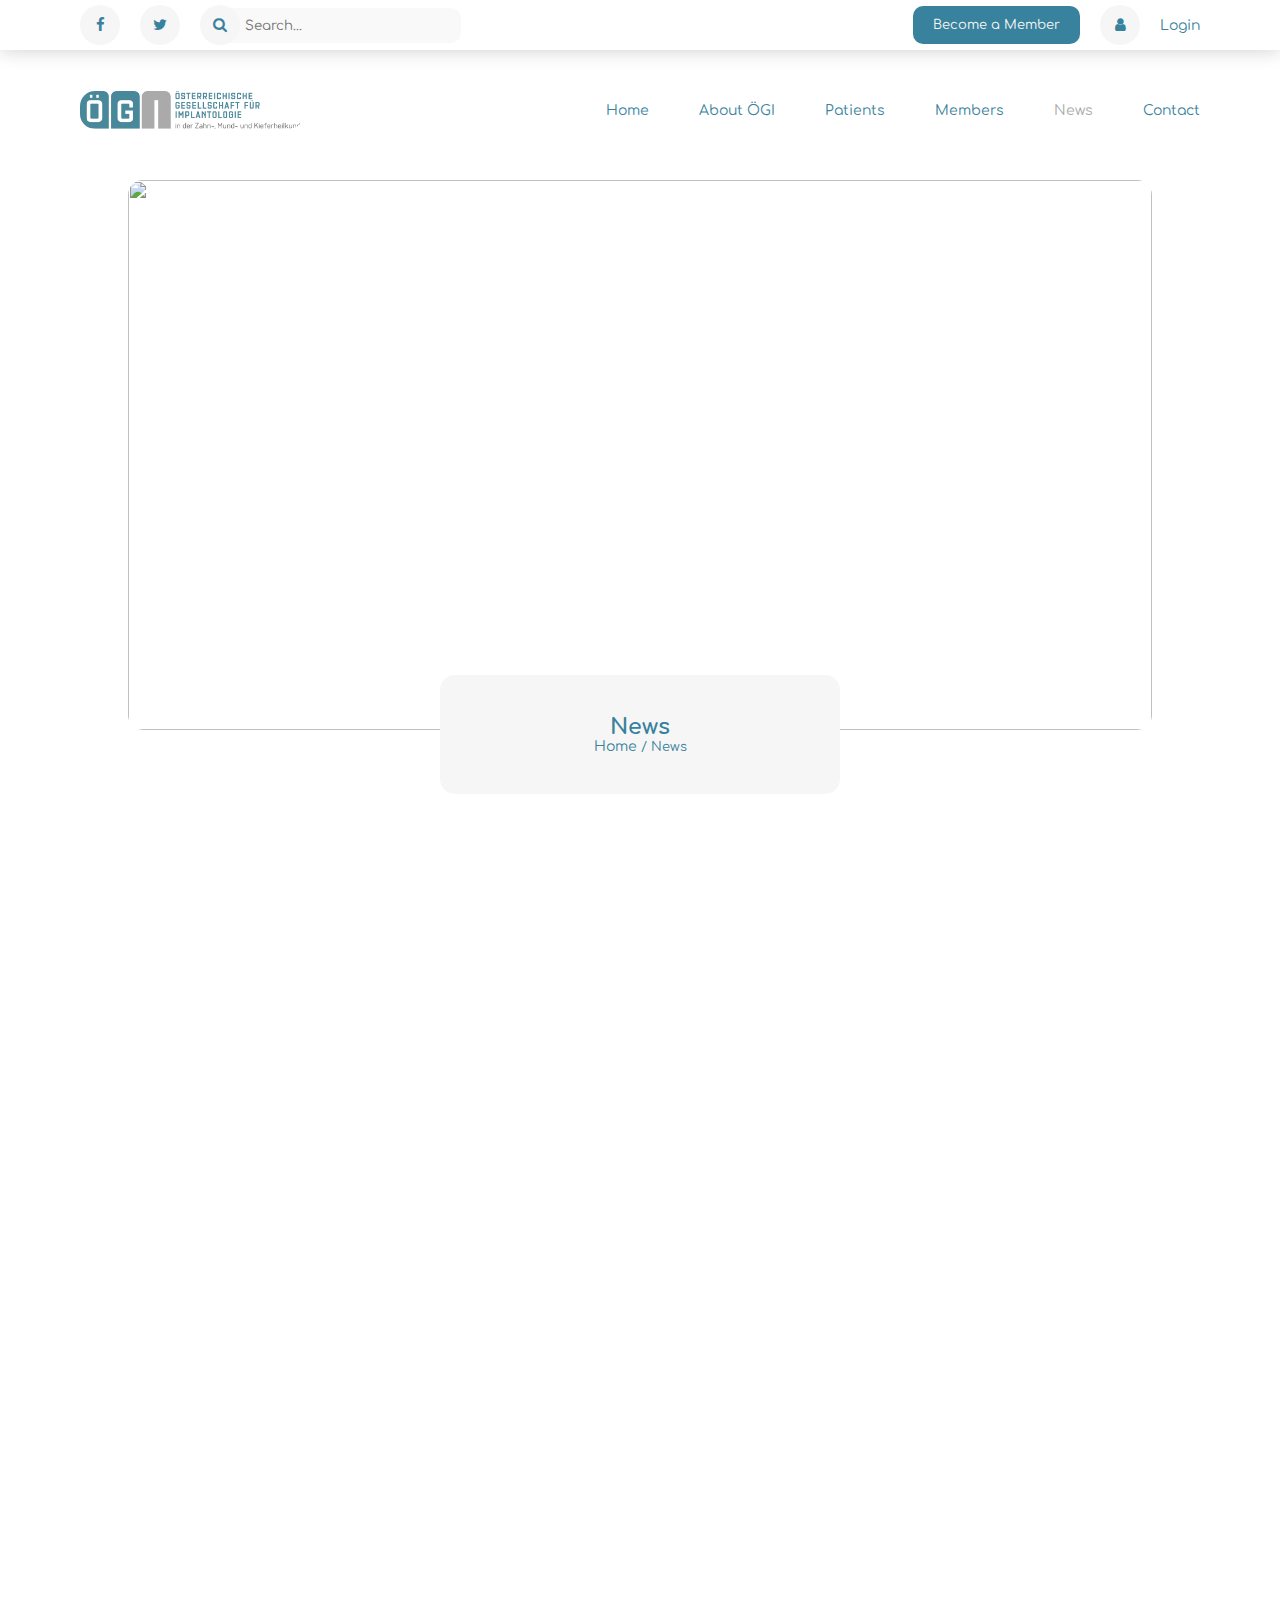
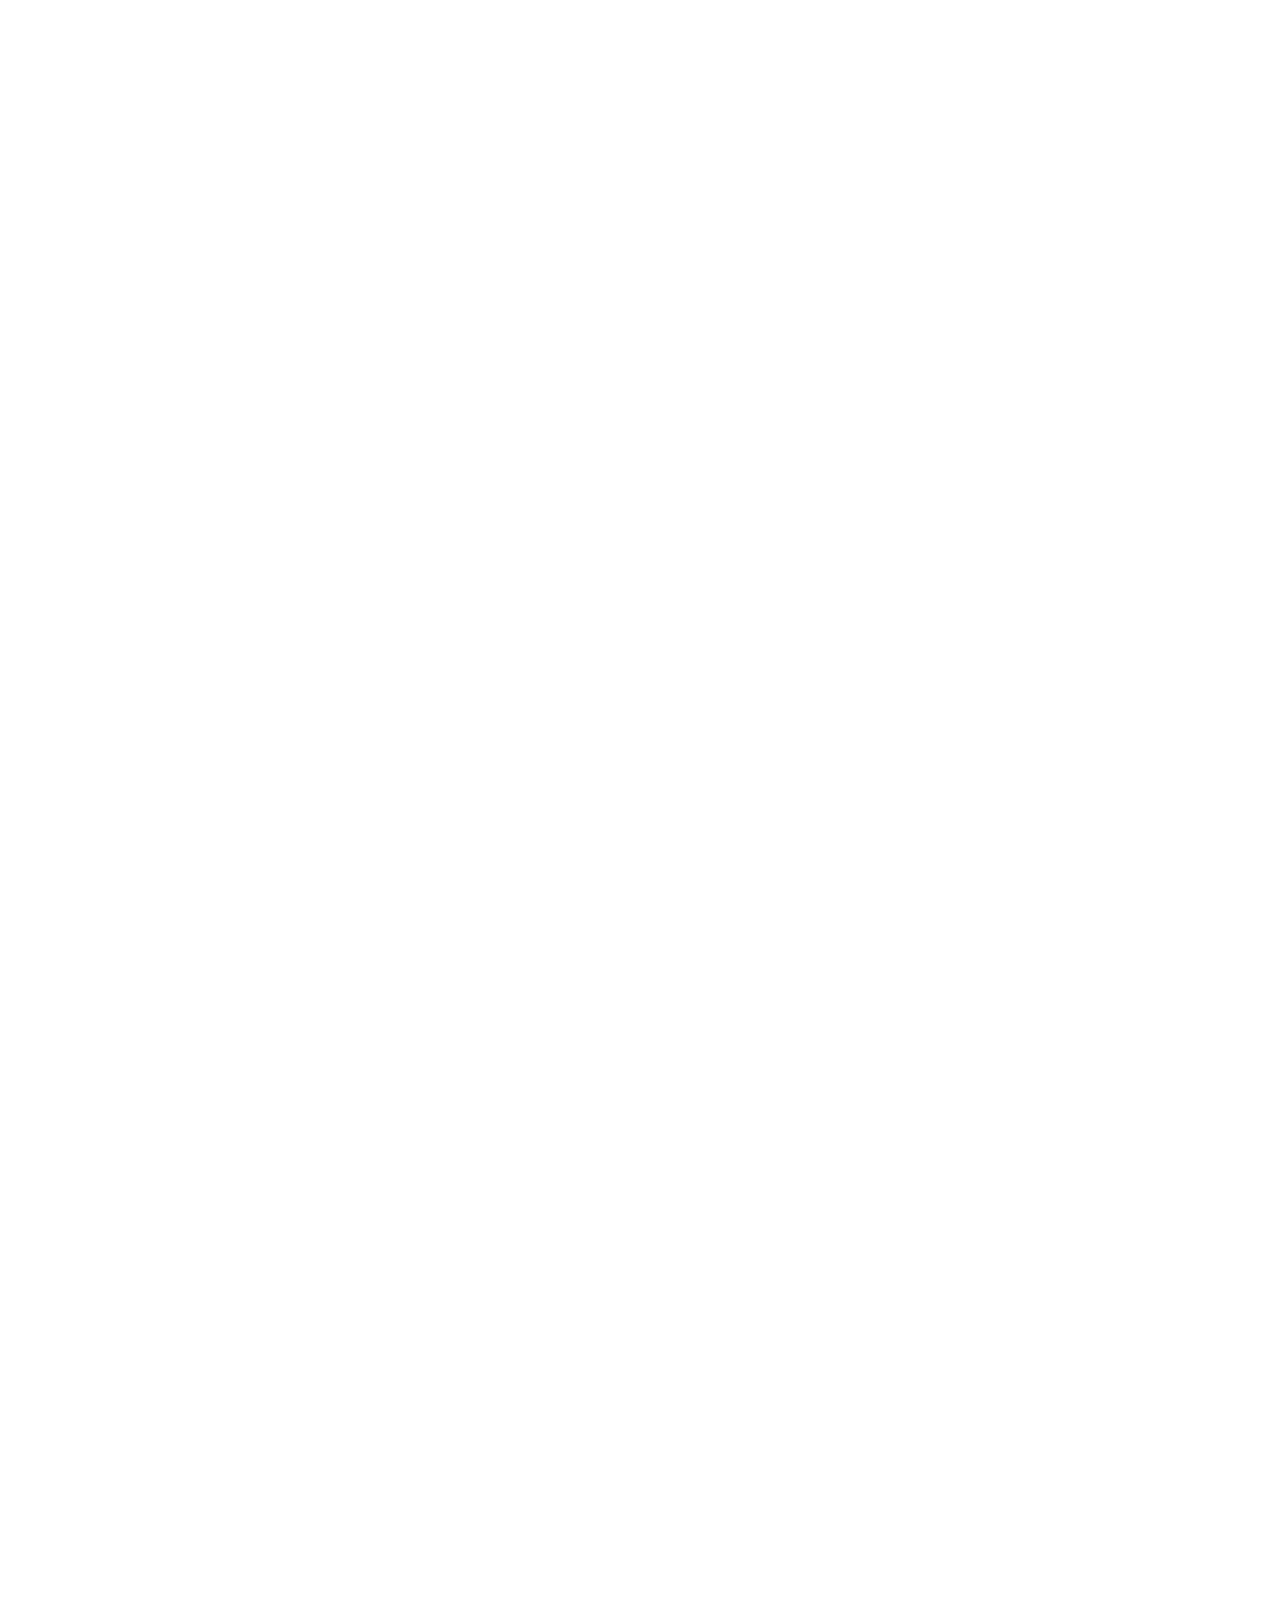
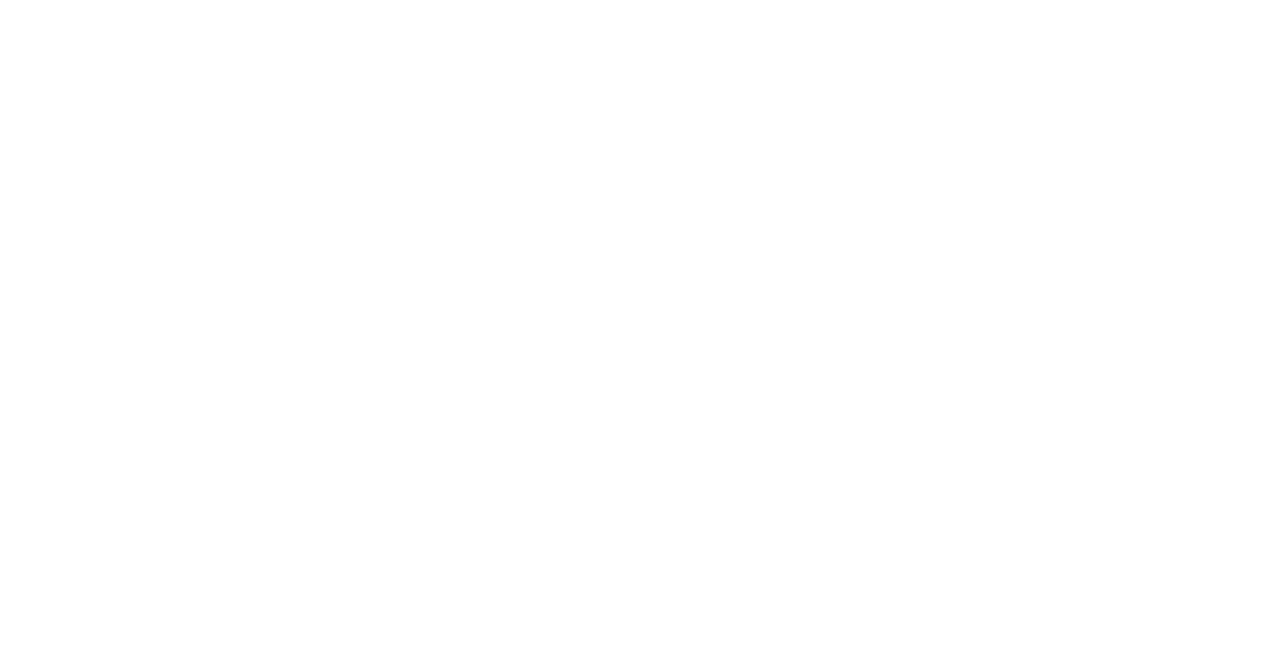
==== pages/news.html @ aecb6f7a "Add files via upload" ====
<!DOCTYPE html>
<html>
<head>
	<title>OGI - News</title>
	<meta charset="UTF-8">
	<link rel="stylesheet" type="text/css" href="../style.css">
	<link rel="stylesheet" href="https://cdnjs.cloudflare.com/ajax/libs/font-awesome/4.7.0/css/font-awesome.min.css">
	<link rel="stylesheet" href="owlcarousel/owl.carousel.min.css">
<link rel="stylesheet" href="owlcarousel/owl.theme.default.min.css">
<link href="https://fonts.googleapis.com/icon?family=Material+Icons" rel="stylesheet">
<link rel="icon" type="image/png" href="../fav.png">


<script src="owlcarousel/jquery.min.js"></script>
<script src="owlcarousel/owl.carousel.js"></script>


</head>
<body>

	<div class="top-menu">
		<div class="icons-top-menu">
			<a href="#"><i class="fa fa-facebook-f"></i></a>
			<a href="#"><i class="fa fa-twitter"></i></a>
			<i class="fa fa-search" style="z-index: 999;"></i>
			<input type="text" name="search" placeholder="Search..." style="padding: 10px 25px; margin-left: -20px; background: #f9f9f9; font-family: var(--font-family);">
		</div>
		<div class="account">
			<button>Become a Member</button>
			<a href="#"><i class="fa fa-user"></i></a>
			<a href="#">Login</a>
		</div>
	</div>

	<div class="menu">
		<div class="logo-menu">
			<img src="../images/OGI_logo.png">
		</div>
		<div class="nav-menu">
			<ul>
				<a href="../index.html"><li>Home</li></a>
				<a href="about.html"><li>About ÖGI</li></a>
				<a href="#"><li>Patients</li></a>
				<a href="#"><li>Members</li></a>
				<a href="#" class="active"><li>News</li></a>
				<a href="#"><li>Contact</li></a>
			</ul>
		</div>
	</div>

	<div class="body">
		<div class="image-header">
			<img src="../images/image-header-news.jpg">
			<div class="tittle-header-box">
				<h2>News</h2>
				<a href="../index.html">Home</a><label> / News</label>
			</div>
		</div>

		<div class="back-primary">
				<div class="section section-news">
					<div class="news" style="display: flex;">
						<div class="news-box" style="width: 39.4%">
							<img src="../images/news-01.jpg" style="height: 715px; object-fit: cover;">
							<a class="tag-news">News</a>
							<div class="news-text">
								<label><b>Cooperate</b>><br>
										The ÖGI cooperates with scientific associations, universities, working groups and societies in Austria and abroad.</label>									
							</div>
						</div>
						<div style="display: block;width: 59.4%">
							<div class="news-box" style="width: 100%; margin-bottom: 15px;">
								<img src="../images/news-02.jpg" style="height: 350px; object-fit: cover;">
								<label class="tag-news">News</label>
								<div class="news-text">
									<label><b>Cooperate</b>><br>
										The ÖGI cooperates with scientific associations, universities, working groups and societies in Austria and abroad.</label>
								</div>
							</div>
							<div style="display: flex; width: 100%; justify-content:space-between;">
								<div class="news-box" style="width: 49%;">
									<img src="../images/news-03.jpg" style="height: 350px; object-fit: cover;">
									<label class="tag-news">News</label>
									<div class="news-text">
										<label><b>Cooperate</b>><br>
										The ÖGI cooperates with scientific associations, universities, working groups and societies in Austria and abroad.</label>
									</div>
								</div>
								<div class="news-box" style="width: 49%;">
									<img src="../images/news-04.jpg" style="height: 350px; object-fit: cover;">
									<label class="tag-news">News</label>
									<div class="news-text">
										<label><b>Cooperate</b>><br>
										The ÖGI cooperates with scientific associations, universities, working groups and societies in Austria and abroad.</label>
									</div>
								</div>
							</div>
						</div>
					</div>
				</div>
			</div>
			<div class="back-primary">
				<div class="section section-news-rows">
					<div class="global-news">
						<div style="display: flex; justify-content: space-between;">
							<h2>Global News</h2>
							<div style="position: relative;">
								<label>Tags: </label>
								<label style="position: absolute; top: 0; right: 0; padding: 10px;"><i class="fa fa-chevron-down" style="color: #999"></i></label>
								<select>
									<option>Select a tag</option>
									<option>Regional events</option>
									<option>Curriculum</option>
									<option>Congress</option>
								</select>
							</div>
						</div>
						<div style="display: flex; justify-content: space-between;flex-wrap: wrap; margin: 20px 0">
							<div class="global-news-box">
								<img src="../images/events-01.jpg">
								<div class="global-news-text">
									<label style="color: var(--color-primary); font-weight: 600;">ÖGI Regionalveranstaltung:</label><br>
									<label style="color: var(--font-color-primary);">Weichgewebechirurgie-Nahttechnik für Fortgeschrittene</label><br><br>
									<button>Read More</button>
								</div>
							</div>
							<div class="global-news-box">
								<img src="../images/events-02.jpg">
								<div class="global-news-text">
									<label style="color: var(--color-primary); font-weight: 600;">ÖGI Regionalveranstaltung:</label><br>
									<label style="color: var(--font-color-primary);">Weichgewebechirurgie-Nahttechnik für Fortgeschrittene</label><br><br>
									<button>Read More</button>
								</div>
							</div>
							<div class="global-news-box">
								<img src="../images/events-03.jpg">
								<div class="global-news-text">
									<label style="color: var(--color-primary); font-weight: 600;">ÖGI Regionalveranstaltung:</label><br>
									<label style="color: var(--font-color-primary);">Weichgewebechirurgie-Nahttechnik für Fortgeschrittene</label><br><br>
									<button>Read More</button>
								</div>
							</div>
							<div class="global-news-box">
								<img src="../images/events-01.jpg">
								<div class="global-news-text">
									<label style="color: var(--color-primary); font-weight: 600;">ÖGI Regionalveranstaltung:</label><br>
									<label style="color: var(--font-color-primary);">Weichgewebechirurgie-Nahttechnik für Fortgeschrittene</label><br><br>
									<button>Read More</button>
								</div>
							</div>
							<div class="global-news-box">
								<img src="../images/events-02.jpg">
								<div class="global-news-text">
									<label style="color: var(--color-primary); font-weight: 600;">ÖGI Regionalveranstaltung:</label><br>
									<label style="color: var(--font-color-primary);">Weichgewebechirurgie-Nahttechnik für Fortgeschrittene</label><br><br>
									<button>Read More</button>
								</div>
							</div>
							<div class="global-news-box">
								<img src="../images/events-03.jpg">
								<div class="global-news-text">
									<label style="color: var(--color-primary); font-weight: 600;">ÖGI Regionalveranstaltung:</label><br>
									<label style="color: var(--font-color-primary);">Weichgewebechirurgie-Nahttechnik für Fortgeschrittene</label><br><br>
									<button>Read More</button>
								</div>
							</div>
							<div>
							<button style="padding: 0; width: 40px; height:40px; line-height: 40px;border-radius: 50%">1</button>
							<button style="padding: 0; width: 40px; height:40px; line-height: 40px;border-radius: 50%">2</button>
							<button style="padding: 0; width: 40px; height:40px; line-height: 40px;border-radius: 50%">3</button>
							<button style="padding: 0; width: 40px; height:40px; line-height: 40px;border-radius: 50%">4</button>
							<button style="padding: 0; width: 40px; height:40px; line-height: 20px;border-radius: 50%">...</button>
							</div>
						</div>
						
					</div>
					<div style="width: 35%;">
						<div class="search-news">
							<h3>Search News</h3>
							<input type="search" name="" placeholder="Search...">
							<i class="fa fa-search" style="font-size: 20px; margin: 0 10px; color: #999"></i>
						</div><br><br>
						<div class="trending">
							<h3 style="padding: 20px 0 0 20px;">Trending</h3>
							<div style="display: flex; justify-content: center;flex-wrap: wrap; margin: 20px 0">
								<div class="trending-box">
									<img src="../images/events-01.jpg">
									<div class="trending-text">
										<label style="color: var(--color-primary); font-weight: 600;">ÖGI Regionalveranstaltung:</label><br>
										<label style="color: var(--font-color-primary);">Weichgewebechirurgie-Nahttechnik für Fortgeschrittene</label><br><br>
										<button>Read More   <i class="fa fa-arrow-right"></i></button>
									</div>
								</div>
								<div class="trending-box">
									<img src="../images/events-02.jpg">
									<div class="trending-text">
										<label style="color: var(--color-primary); font-weight: 600;">ÖGI Regionalveranstaltung:</label><br>
										<label style="color: var(--font-color-primary);">Weichgewebechirurgie-Nahttechnik für Fortgeschrittene</label><br><br>
										<button>Read More <i class="fa fa-arrow-right"></i></button>
									</div>
								</div>
								<div class="trending-box">
									<img src="../images/events-03.jpg">
									<div class="trending-text">
										<label style="color: var(--color-primary); font-weight: 600;">ÖGI Regionalveranstaltung:</label><br>
										<label style="color: var(--font-color-primary);">Weichgewebechirurgie-Nahttechnik für Fortgeschrittene</label><br><br>
										<button>Read More <i class="fa fa-arrow-right"></i></button>
									</div>
								</div>
								<div class="trending-box">
									<img src="../images/events-01.jpg">
									<div class="trending-text">
										<label style="color: var(--color-primary); font-weight: 600;">ÖGI Regionalveranstaltung:</label><br>
										<label style="color: var(--font-color-primary);">Weichgewebechirurgie-Nahttechnik für Fortgeschrittene</label><br><br>
										<button>Read More <i class="fa fa-arrow-right"></i></button>
									</div>
								</div>
							</div>
						</div><br><br>
						<div class="follow-us">
							<h3>Follow Us</h3><br>
							<div  style="display: flex; justify-content: space-between; width: 60%;margin: 0 auto; text-align: center;">
								<div>
									<a href="#"><i class="fa fa-facebook-f"></i><br>
										<label><b>1000</b></label><br>
										<label>Followers</label>
									</a>
								</div>

								<div>
									<a href="#"><i class="fa fa-twitter"></i><br>
										<label><b>750</b></label><br>
										<label>Followers</label>
									</a>
								</div>	
							</div><br><br>
							<div  style="display: flex; justify-content: space-between; width: 60%;margin: 0 auto; text-align: center;">
								<div>
									<a href="#"><i class="fa fa-instagram"></i><br>
										<label><b>2500</b></label><br>
										<label>Followers</label>
									</a>
								</div>

								<div>
									<a href="#"><i class="fa fa-youtube"></i><br>
										<label><b>2000</b></label><br>
										<label>Followers</label>
									</a>
								</div>	
							</div>						
						</div>
					</div>
				</div>
			</div>
	</div>

	<div class="footer">
		<div class="top-footer">
			<div class="log">
				<img src="../images/OGI_logo_b.png">
				<div class="social-icons">
					<a href="#"><i class="fa fa-facebook-f"></i></a>
					<a href="#"><i class="fa fa-twitter"></i></a>
				</div>
			</div>
			<div class="contact">
				<h2>Contact Us</h2>
				<ul>
					<li><b>Phone:</b> 0000 - 0000</li>
					<li><b>E-mail:</b> lorem@gmail.com</li>
					<li><b>Location:</b> Location</li>
					<li><b>Time:</b> Mon - Fri: 8:00 am - 7:30 pm</li>
				</ul>
			</div>
			<div class="menu-footer">
				<h2>Menu</h2>
				<ul>
					<li>Contact</li>
					<li>Printing</li>
					<li>Privacy Policy</li>
				</ul>
			</div>
		</div>
		<div class="rights">
			<label>© 2022 The Austrian Society of Implantology</label>
		</div>
	</div>
</body>
</html>
---- style.css ----
@import url('https://fonts.googleapis.com/css2?family=Comfortaa:wght@400;500&display=swap');

html, body{
	width: 100vw;
	height: 100vh;
	font-family: var(--font-family);
	font-size: var(--font-size-text);
	user-select: none;
	overflow-x: hidden;
	color: var(--font-color-primary);
}

:root{
	--color-primary: #38829d;
	--color-secundary: #f6f6f6;
	--background-primary: #fff;
	--background-secundary: #f7f7f7;
	--footer: #1a1a1a;
	--color-text: #1a1a1a;
	--color-text-secundary: #a9aaa9;

	--border-radius-button: 10px;
	--border-radius-image: 15px;

	--font-family: 'Comfortaa', cursive;

	--font-size-text: 13px;
	--font-size-tittle: 20px;

	--font-color-primary: #1a1a1a;
	--font-color-tittle: #38829d;
}

*{
	margin: 0;
	padding: 0;
	outline: 0;
	border: 0;
	appearance: none;
	text-decoration: none;
	list-style: none;
	box-sizing: border-box;
}

a{
	color: var(--color-primary);
	font-size: 14px;
}

a:hover{
	text-decoration: underline;
}

img{
	display: block;
	width: 100%;
	border-radius: var(--border-radius-image);
}


h1{
	font-weight: 800;
	font-size: 27px;
	text-align: center;
	color: var(--color-primary);
}

h2{
	font-size: 22px;
}

h3{
	font-size: 14px;
}

h4{
	font-size: 13px;
}

h5{
	font-size: 12.5px;
}

small{
	font-size: 12px;
}

p{
	font-size: 14px;
	line-height: 20px;
}

input{
	background: var(--background-secundary);
	padding: 10px;
	border-radius: var(--border-radius-button);

}

button{
	background: var(--color-primary);
	color: var(--color-secundary);
	font-family: var(--font-family);
	font-size: var(--font-size-text);
	padding: 15px 50px;
	border-radius: var(--border-radius-button);
}

button:hover{
	background: var(--color-secundary);
	color: var(--color-primary);
	transition: all 500ms ease;
	cursor: pointer;
}

.top-menu{
	width: 100%;
	height: 50px;
	padding: 0 80px 0 80px;
	background: var(--background-primary);
	box-shadow: 0px 0px 20px rgba(0,0,0,0.2);
	display: flex;
	position: relative;
	z-index: 999999;
}

.top-menu .icons-top-menu{
	width: 50%;
	text-align: left;
	display: flex;
	align-items: center;
}

.top-menu .icons-top-menu a i{
	margin-right: 20px;
}

.top-menu .icons-top-menu i{
	text-align: center;
	font-size: 15px;
	background: var(--color-secundary);
	width: 40px;
	height: 40px;
	line-height: 40px;
	border-radius: 50%;
	color: var(--color-primary);
}

.top-menu .icons-top-menu a:hover i{
	background: var(--color-primary);
	color: var(--color-secundary);
	transition: all 500ms ease;
}

.top-menu .account{
	width: 50%;
	text-align: right;
	display: flex;
	align-items: center;
	justify-content: end;
}

.top-menu .account button{
	padding: 12px 20px; 
}

.top-menu .account i{
	text-align: center;
	font-size: 15px;
	background: var(--color-secundary);
	width: 40px;
	height: 40px;
	line-height: 40px;
	border-radius: 50%;
	color: var(--color-primary);
}

.top-menu .account a:hover i{
	background: var(--color-primary);
	color: var(--color-secundary);
	transition: all 500ms ease;
}

.top-menu .account a{
	margin-left: 20px;
}

.top-menu .account a:hover{
	text-decoration: none;
}

.menu{
	width: 100%;
	height: 120px;
	padding: 0 80px 0 80px;
	background: var(--background-primary);
	display: flex;
}
.menu .logo-menu{
	width: 20%;
	display: flex;
	align-items: center;
	justify-content: start;
}

.menu .nav-menu{
	width: 80%;
	display: flex;
	align-items: center;
	justify-content: end;
}

.menu .nav-menu ul{
	display: flex;
}

.menu .nav-menu ul li{
	margin: 0 50px;
}

.menu .nav-menu ul a:hover {
	text-decoration: none;
}

.menu .nav-menu ul li:last-child{
	margin-right: 0;
}

.menu .nav-menu .active{
	color: var(--color-text-secundary);
}

.menu .nav-menu ul li:hover{
	color: var(--color-text-secundary);
	transition: all 500ms ease;
}

.body .banner img{
	border-radius: 0;
	height: 700px;
	object-fit: cover;
}

.body .banner .banner-text{
	position: absolute;
	top: 25%;
	left: 10%;
	width: 400px;
	transition: all 500ms ;
}

.body .banner .banner-text h1{
	font-size: 50px;
	color: #fff;
	text-align: left;
	margin-bottom: 40px;
}

.body .banner .banner-text label{
	font-size: 15px;
	color: #fff;
	text-align: left;
}

.body .banner .banner-text button{
	font-size: 15px;
	color: #fff;
	text-align: center;
	margin-top: 50px; 
	width: 250px;
}

.body .section{
	padding: 70px 0;
	width: 75%;
	margin: auto;
	text-align: center;
}

.body .back-primary{
	background: var(--background-primary);
	width: 100%;
}

.body .back-secundary{
	background: var(--background-secundary);
	width: 100%;
}

.body .section-about .about{
	display: flex;
	margin: 50px 0;
	justify-content: space-between;
	align-items: center;
}

.body .section-about .about .text-about{
	width: 47%;
	text-align: center;

}
.body .section-about .about .img-about{
	width: 45%;
}

.body .section-events .events{
	display: flex;
	justify-content: space-between;
	margin: 50px 0;
}

.body .section-events .events .events-box{
	width: 350px;
	height: auto;
	text-align: center;
}
.body .section-events .events .events-box:hover{
	transform: scale(105%);
	transition: all 500ms ease;
}

.body .section-events .events .events-box img{
	width: 100%;
	height: 250px;
	border-radius: 15px 15px 0 0;
	object-fit: cover;
}

.body .section-events .events .events-box .events-text{
	width: 100%;
	border-radius: 0 0 15px 15px;
	background: var(--background-primary);
	padding: 20px;
	line-height: 18px;
}

.body .section-events .events .events-box .events-text button{
	background: var(--color-secundary);
	color: var(--color-primary);
}

.body .section-events .events .events-box:hover .events-text button{
	background: var(--color-primary);
	color: var(--color-secundary);
}

.body .section-events .events .events-box .events-date{
	position: absolute;
	top: 0;
	left: 0;
	background: rgb(56,130,157);
	width: 100%;
	height: 250px;
	border-radius: 15px 15px 0 0;
	text-align: left;
	padding: 15px;
	visibility: hidden;
	transform: rotateY(0);
	color: #fff;
	font-family: var(--font-family);
	font-weight: 300;
}

.body .section-events .events .events-box:hover .events-date{
	visibility: visible;
	transition: all 500ms ease;
	transform: rotateY(0);
	background: rgb(56,130,157);
	background: linear-gradient(90deg, rgba(56,130,157,1) 0%, rgba(56,130,157,1) 26%, rgba(56,130,157,0) 71%, rgba(56,130,157,0) 100%); 
}

.body .section-events .events .events-box .events-date label{
	font-size: 18px;
}
.body .section-events .events .events-box .events-date .number{
	font-size: 40px;
}

.body .section-news .news{
	display: flex;
	justify-content: space-between;
	margin: 50px 0;
}

.body .section-news .news .news-box{
	position: relative;
}

.body .section-news .news .news-box .tag-news{
	background: var(--color-primary);
	color: #fff;
	padding: 8px 20px;
	font-size: 12px;
	border-radius: 8px;
	position: absolute;
	top: 10px;
	left: 10px; 
}

.body .section-news .news .news-box .news-text{
	background: #fff;
	color: var(--font-color-primary);
	padding: 30px;
	font-size: 13px;
	border-radius: 13px;
	position: absolute;
	top: 0;
	left: 0;
	height: 102%;
	width: 100%; 
	text-align: center;
	display: flex;
	align-items: end;
	visibility: hidden;
	transform: rotateX(0);
}

.body .section-news .news .news-box:hover .news-text{
	visibility: visible;
	transition: all 500ms ease;
	transform: rotateX(0);
	background: rgb(255,255,255);
	background: linear-gradient(0deg, rgba(255,255,255,1) 0%, rgba(255,255,255,1) 17%, rgba(255,255,255,0) 42%, rgba(255,255,255,0) 100%);
}

.body .section-news .news .news-box:hover img{
	transform: scale(1.2);
	transition: all 500ms ease;
}

.body .section-news .news .news-box{
	overflow: hidden;
	border-radius: 20px;
}

.body .section-contact .contact{
	display: flex;
	justify-content: space-between;
	margin: 50px 0;

}

.body .section-contact .contact form{
	width: 60%;
	background: var(--background-secundary);
	border-radius: 15px;
}

.body .section-contact .contact form input{
	width: 48%;
	background: #fff;
	height: 55px;
	border-radius: 10px;
	margin: 10px 0 10px 0;
}

.body .section-contact .contact form textarea{
	width: 99%;
	min-height: 300px;
	margin-top: 15px;
	background: #fff;
	height: 55px;
	border-radius: 10px;
	padding: 10px;
	resize: none;
	font-family: var(--font-family);
	font-size: 13px;
}

.body .section-contact .contact .contact-box{
	background: var(--color-primary);
	padding: 30px;
	width: 30%;
	border-radius: var(--border-radius-image);
	color: #fff;
	display: grid;
	justify-content: center;
	text-align: center;
	align-items: center;
	position: relative;
	z-index: 999999;
}

.body .section-contact .contact .contact-box .contact-icon i{
	font-size: 16px;
	background: var(--color-secundary);
	color: var(--color-primary);
	width: 40px;
	height: 40px;
	line-height: 40px;
	border-radius: 50%;
	margin: 8px;
}

.body .section-contact .contact .contact-box:hover{
	background: var(--color-secundary);
	color: var(--color-primary);
	transform: scale(1.05);
	transition: all 500ms ease;
}

.body .section-contact .contact .contact-box:hover i{
	background: var(--color-primary);
	color: var(--color-secundary);
}

.body .box-map{
	width: 100%;
	background: rgb(246,246,246);
	background: linear-gradient(180deg, rgba(246,246,246,1) 0%, rgba(246,246,246,1) 28%, rgba(255,255,255,1) 28%, rgba(255,255,255,1) 100%); 
}

.body .map{
	width: 90%;
	height: 400px;
	margin: 0 auto;
	border-radius: var(--border-radius-image);
	display: flex;
}

.footer{
	width: 100%;
	background-color: var(--footer);
	color: #fff;
}

.footer .top-footer{
	width: 70%;
	display: flex;
	justify-content: space-between;
	align-items: center;
	margin: 0 auto;
	padding: 70px 0;
	height: 300px;
}

.footer .top-footer .log{
	text-align: center;
	display: grid;
	height: 100%;
}

.footer .top-footer .log img{
	width: 200px;
}

.footer .top-footer .log .social-icons{
	display: flex;
	justify-content: center;
	align-items: end;
}

.footer .top-footer .log .social-icons i{
	font-size: 18px;
	background-color: #fff;
	color: var(--footer);
	width: 45px;
	height: 45px;
	line-height: 45px;
	border-radius: 50%;
	margin: 0 10px;
}

.footer .top-footer .log .social-icons i:hover{
	background-color: var(--footer);
	color: #fff;
	transition: all 300ms ease;
}

.footer .top-footer .contact{
	display: grid;
	height: 100%;
	align-items: center;
}

.footer .top-footer .contact ul li{
	margin: 10px 0;
}

.footer .top-footer .menu-footer{
	display: grid;
	height: 100%;
	align-items: center;
}

.footer .top-footer .menu-footer ul li{
	margin: 10px 0;
}

.footer .rights{
	width: 80%;
	text-align: center;
	padding: 10px;
	border-top: 1px solid var(--color-secundary);
	margin: 0 auto;
}



.body .image-header{
	width: 80%;
	margin: 0 auto;
	margin-top: 10px;
	position: relative;
	margin-bottom: 80px;
	display: flex;
	justify-content: center;
}

.body .image-header img{
	width: 100%;
	height: 550px;
	object-fit: cover;
}

.body .image-header .tittle-header-box{
	background-color: var(--color-secundary);
	color: var(--color-primary);
	padding: 40px;
	width: 400px;
	text-align: center;
	border-radius: var(--border-radius-image);
	position: absolute;
	top: 90%;
}

.body .section-about-about{
	display: flex;
	text-align: left;
	justify-content: space-between;
	align-items: center;
}

.body .section-about-about .text-about{
	line-height: 25px;
}

.body .section-about-about .text-about h3{
	margin: 10px 0;
}

.body .section-counter{
	background: rgb(246,246,246);
	background: linear-gradient(00deg, rgba(246,246,246,1) 0%, rgba(246,246,246,1) 70%, rgba(255,255,255,1) 70%, rgba(255,255,255,1) 100%);
	width: 100%;
	color: #fff;
	margin: 0 auto;
	padding-bottom: 80px;
}

.body .section-counter .counter{
	width: 80%;
	margin: 0 auto;
	display: flex;
	justify-content: space-between;
	align-items: center;
	background-color: var(--color-primary);
	padding: 70px 175px;
	border-radius: 20px;
}

.body .section-counter .counter .counter-box{
	display: grid;
	text-align: center;
}

.body .section-counter .counter .counter-box i, .body .section-counter .counter .counter-box span{
	background-color: #fff;
	color: var(--color-primary);
	width: 80px;
	height: 80px;
	line-height: 80px;
	border-radius: 50%;
	font-size: 40px;
	margin: 8px auto;
}

.body .section-counter .counter .counter-box label{
	font-size: 15px;
	margin: 2px 0;
}

.body .section-counter .counter .counter-box .number{
	font-size: 25px;
	font-weight: 600;
}

.body .section-news-rows{
	display: flex;
	text-align: left;
	justify-content: space-between;
}


.body .section-news-rows .global-news{
	width: 62%;
}

.body .section-news-rows .global-news select{
	background: var(--color-secundary);
	padding: 10px;
	width: 180px;
	border-radius: 10px;
	color: #888;
}

.body .section-news-rows .global-news .global-news-box{
	width: 48%;
	height: auto;
	text-align: center;
	overflow: hidden;
}

.body .section-news-rows .global-news .global-news-box img{
	width: 100%;
	height: 250px;
	border-radius: 15px 15px 0 0;
	object-fit: cover;
}

.body .section-news-rows .global-news .global-news-box:hover img{
	transform: scale(1.1);
	transition: all 500ms ease;
}

.body .section-news-rows .global-news .global-news-text{
	width: 100%;
	border-radius: 0 0 15px 15px;
	background: var(--background-secundary);
	padding: 20px;
	line-height: 18px;
	position: relative;
	z-index: 99;
	margin-bottom: 40px;
}

.body .section-news-rows .search-news{
	background-color: var(--background-secundary);
	padding: 30px;
	border-radius: 15px;
	height: fit-content;
}

.body .section-news-rows .search-news input{
	width: 85%;
	background: #fff;
	padding: 15px;
	margin: 10px 0;
}

.body .section-news-rows .trending{
	background-color: var(--background-secundary);
	padding: 15px;
	border-radius: 15px;
	height: fit-content;
}

.body .section-news-rows .trending .trending-box{
	width: 90%;
	height: auto;
	text-align: left;
	overflow: hidden;
	display: flex;
	justify-content: center;
	align-items: center;
	margin-bottom: 20px;
}

.body .section-news-rows .trending .trending-box img{
	width: 50%;
	height: 180px;
	border-radius: 15px 0 0 15px;
	object-fit: cover;
}

.body .section-news-rows .trending .trending-box .trending-text{
	width: 100%;
	height: 100%;
	border-radius: 0 15px 15px 0;
	background: var(--background-primary);
	padding: 30px 20px;
	line-height: 18px;
	position: relative;
	z-index: 99;
	display: grid;
}

.body .section-news-rows .trending .trending-box .trending-text button{
	width: 150px;
	padding: 5px;
	background: var(--background-primary);
	color: var(--color-primary);
	text-align:left;
}

.body .section-news-rows .trending .trending-box .trending-text button i{
	font-weight: 400;
	margin-left: 5px;
}

.body .section-news-rows .follow-us{
	background-color: var(--background-secundary);
	padding: 30px;
	border-radius: 15px;
	height: fit-content;
}

.body .section-news-rows .follow-us i{
	background: var(--color-primary);
	color: var(--color-secundary);
	width: 40px;
	height: 40px;
	line-height: 40px;
	font-size: 15px;
	border-radius: 50%;
	margin: 10px;
}



@media screen and (max-width: 1450px){
	.body .section-events .events .events-box{
		width: 300px;
	}
}
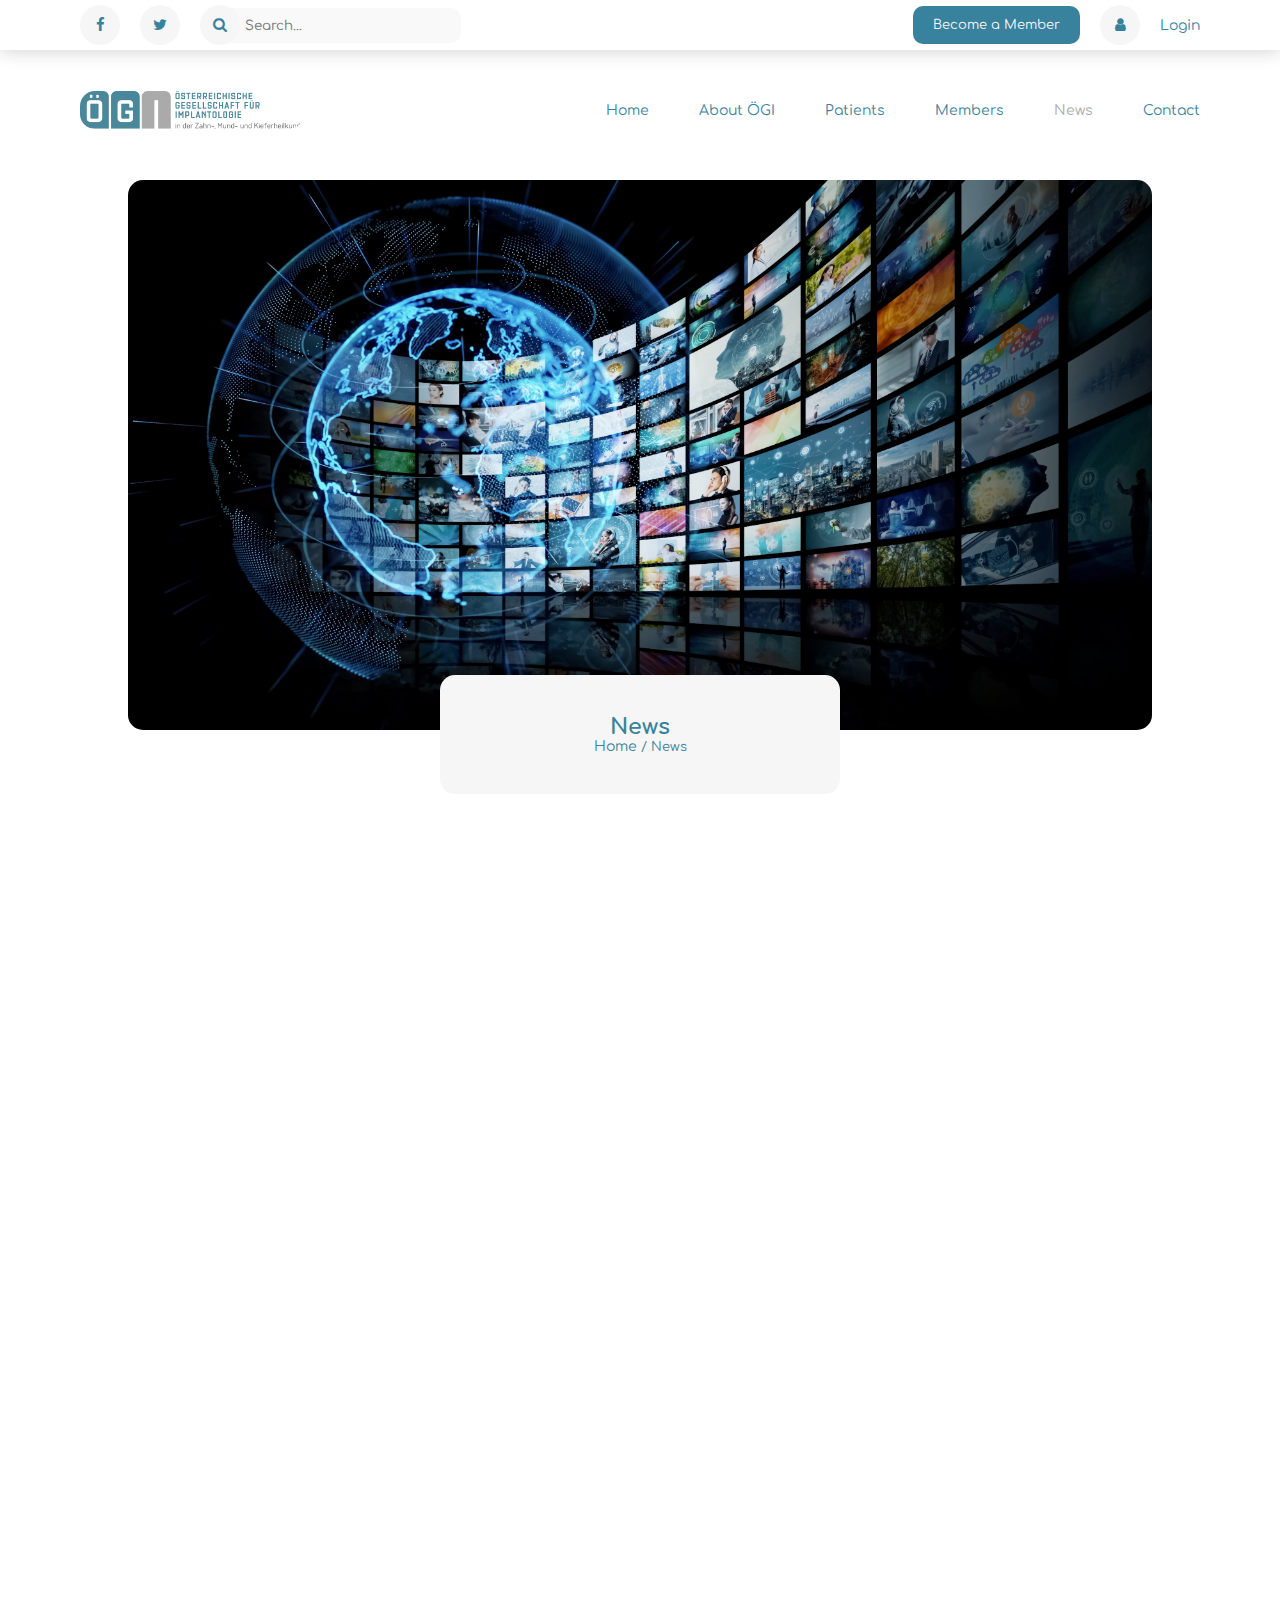
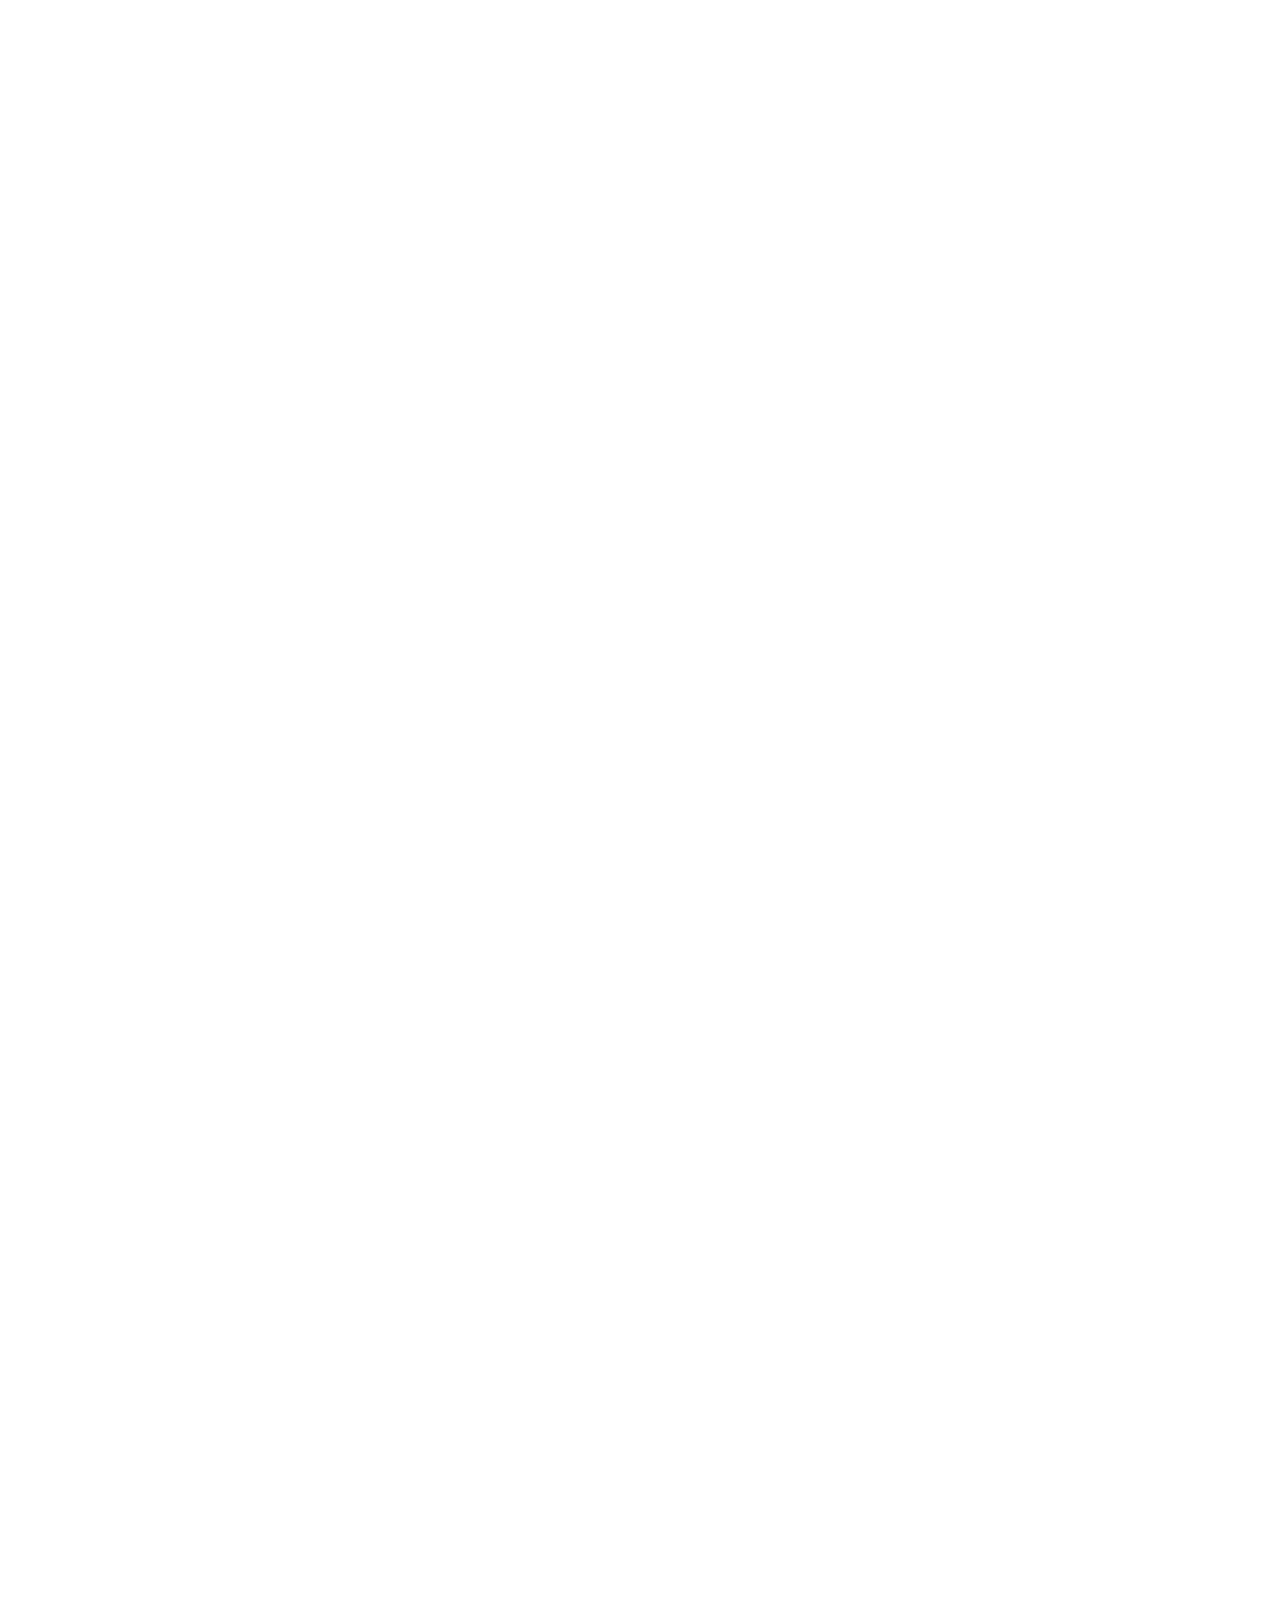
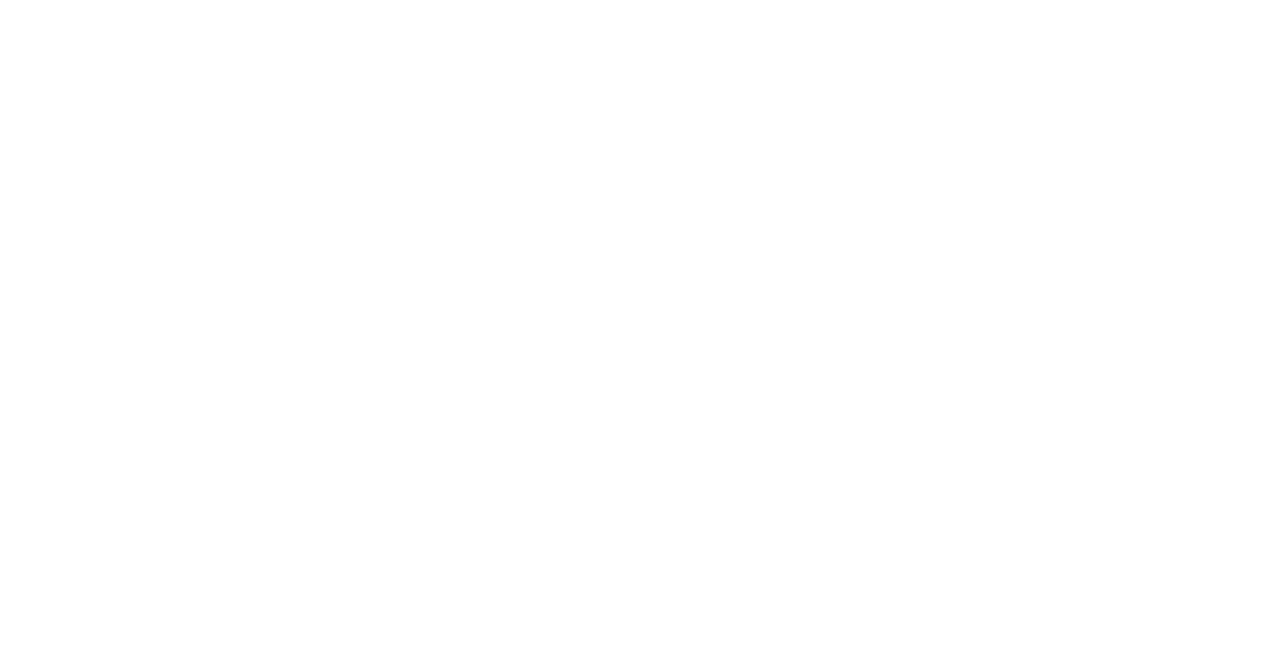
==== commit 01ce9f86: "Update news.html" ====
--- a/pages/news.html
+++ b/pages/news.html
@@ -123,6 +123,9 @@
 									<label style="color: var(--font-color-primary);">Weichgewebechirurgie-Nahttechnik für Fortgeschrittene</label><br><br>
 									<button>Read More</button>
 								</div>
+								<div class="date-news">
+									<label>June 05, 2022</label>
+								</div>
 							</div>
 							<div class="global-news-box">
 								<img src="../images/events-02.jpg">
@@ -131,6 +134,9 @@
 									<label style="color: var(--font-color-primary);">Weichgewebechirurgie-Nahttechnik für Fortgeschrittene</label><br><br>
 									<button>Read More</button>
 								</div>
+								<div class="date-news">
+									<label>June 05, 2022</label>
+								</div>
 							</div>
 							<div class="global-news-box">
 								<img src="../images/events-03.jpg">
@@ -139,6 +145,9 @@
 									<label style="color: var(--font-color-primary);">Weichgewebechirurgie-Nahttechnik für Fortgeschrittene</label><br><br>
 									<button>Read More</button>
 								</div>
+								<div class="date-news">
+									<label>June 05, 2022</label>
+								</div>
 							</div>
 							<div class="global-news-box">
 								<img src="../images/events-01.jpg">
@@ -147,6 +156,9 @@
 									<label style="color: var(--font-color-primary);">Weichgewebechirurgie-Nahttechnik für Fortgeschrittene</label><br><br>
 									<button>Read More</button>
 								</div>
+								<div class="date-news">
+									<label>June 05, 2022</label>
+								</div>
 							</div>
 							<div class="global-news-box">
 								<img src="../images/events-02.jpg">
@@ -155,6 +167,9 @@
 									<label style="color: var(--font-color-primary);">Weichgewebechirurgie-Nahttechnik für Fortgeschrittene</label><br><br>
 									<button>Read More</button>
 								</div>
+								<div class="date-news">
+									<label>June 05, 2022</label>
+								</div>
 							</div>
 							<div class="global-news-box">
 								<img src="../images/events-03.jpg">
@@ -162,6 +177,9 @@
 									<label style="color: var(--color-primary); font-weight: 600;">ÖGI Regionalveranstaltung:</label><br>
 									<label style="color: var(--font-color-primary);">Weichgewebechirurgie-Nahttechnik für Fortgeschrittene</label><br><br>
 									<button>Read More</button>
+								</div>
+								<div class="date-news">
+									<label>June 05, 2022</label>
 								</div>
 							</div>
 							<div>
@@ -287,4 +305,4 @@
 		</div>
 	</div>
 </body>
-</html>+</html>
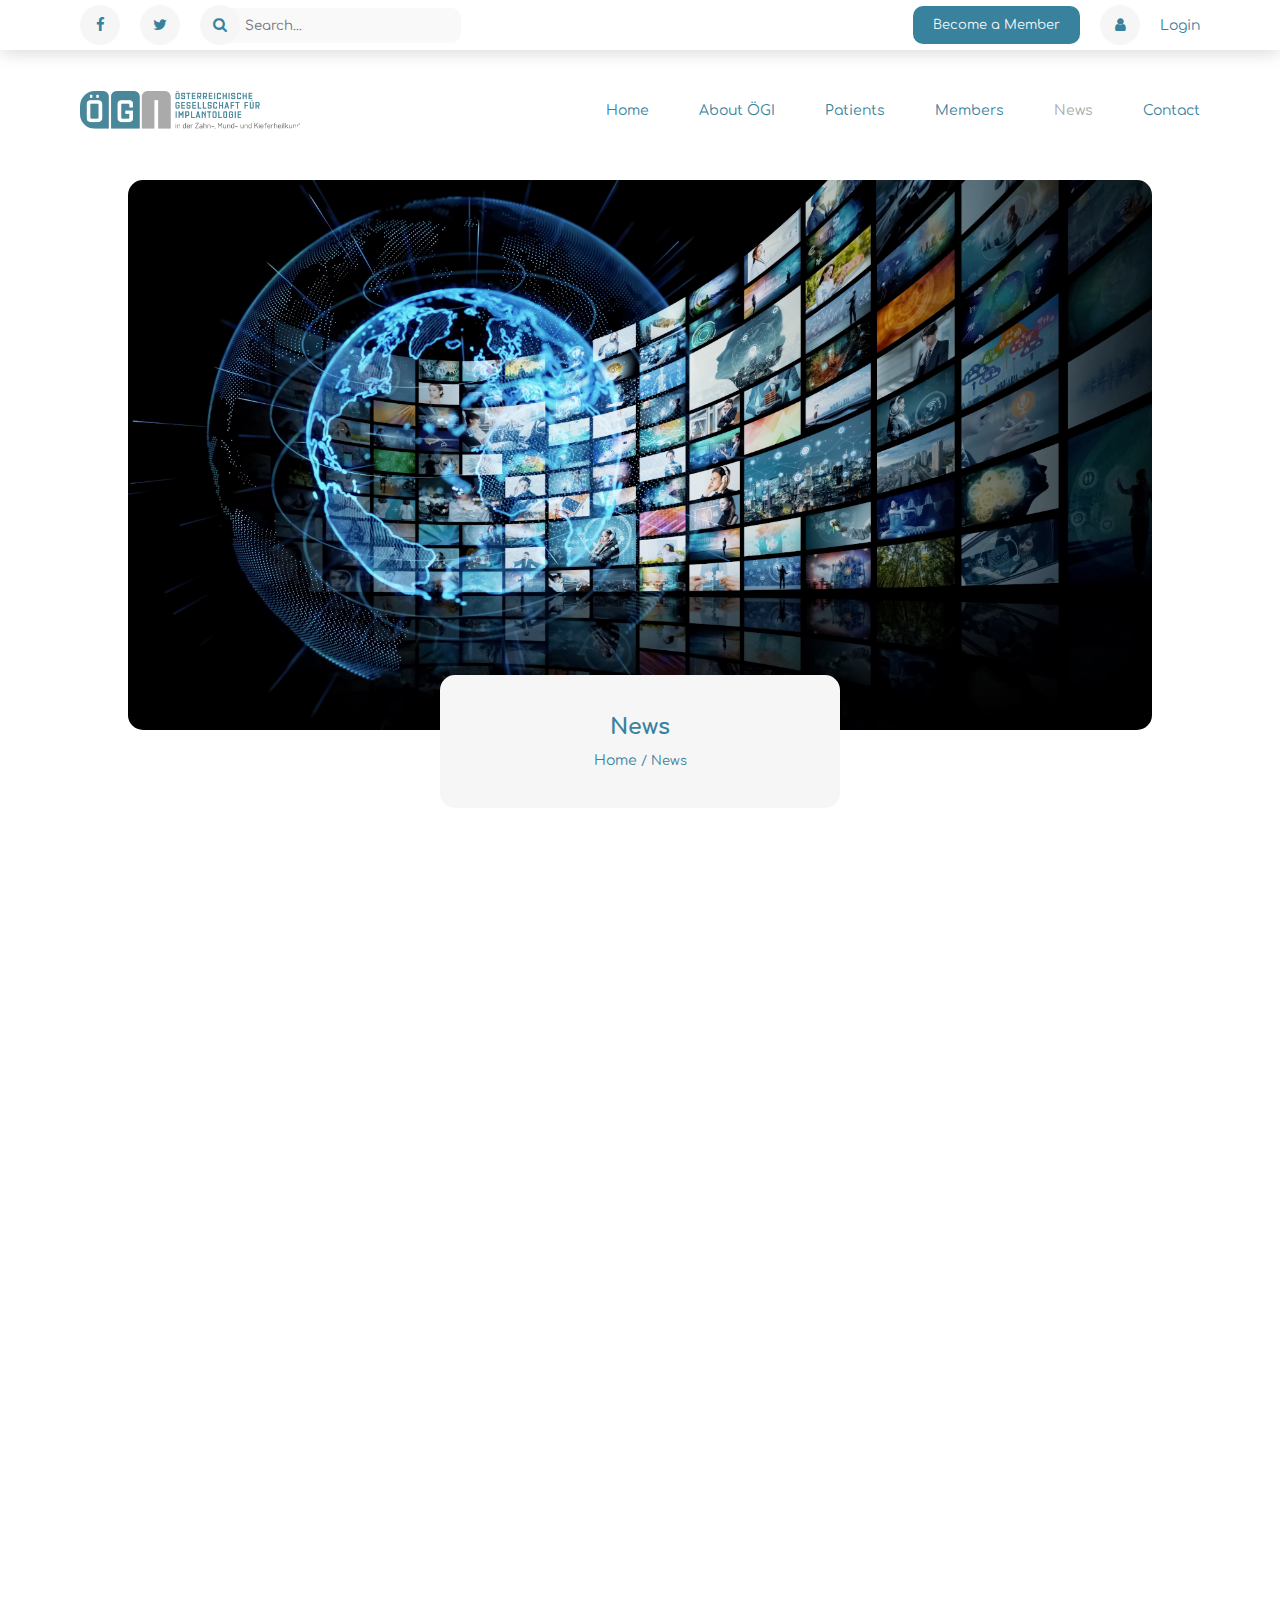
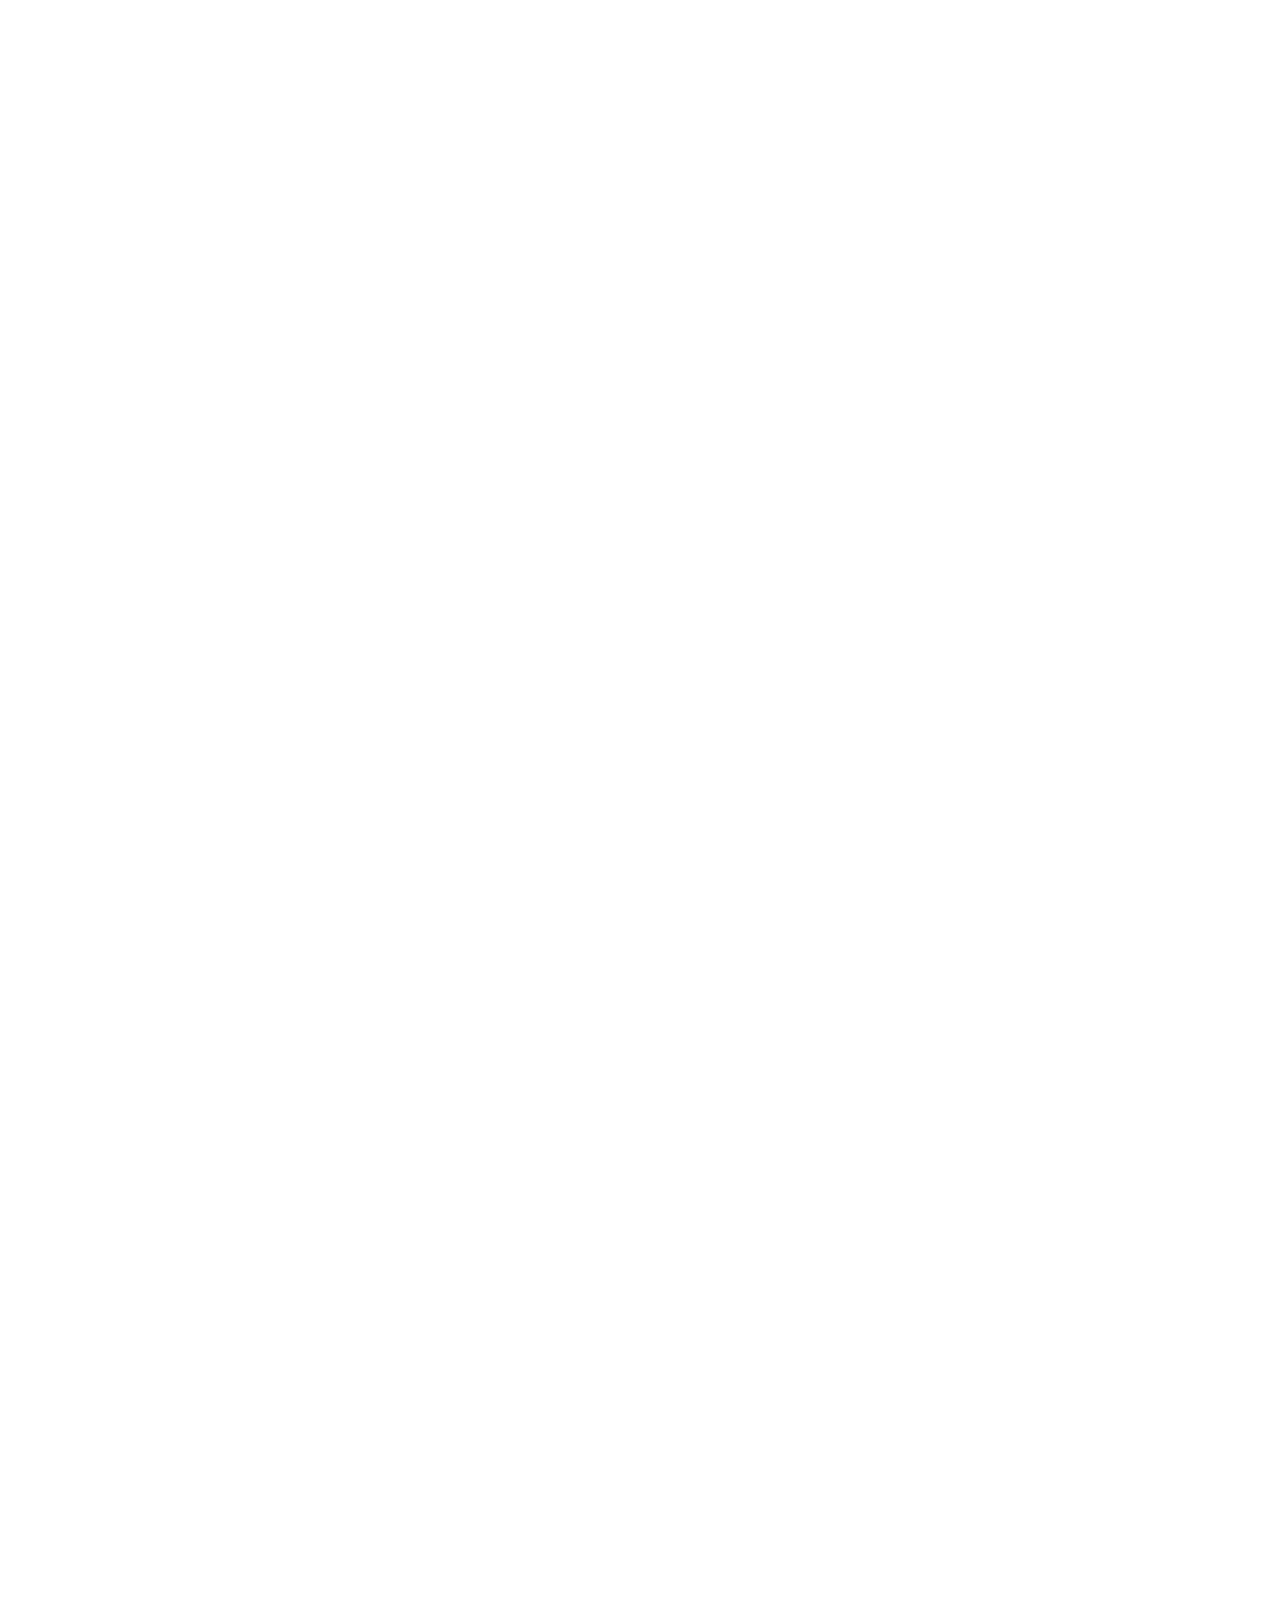
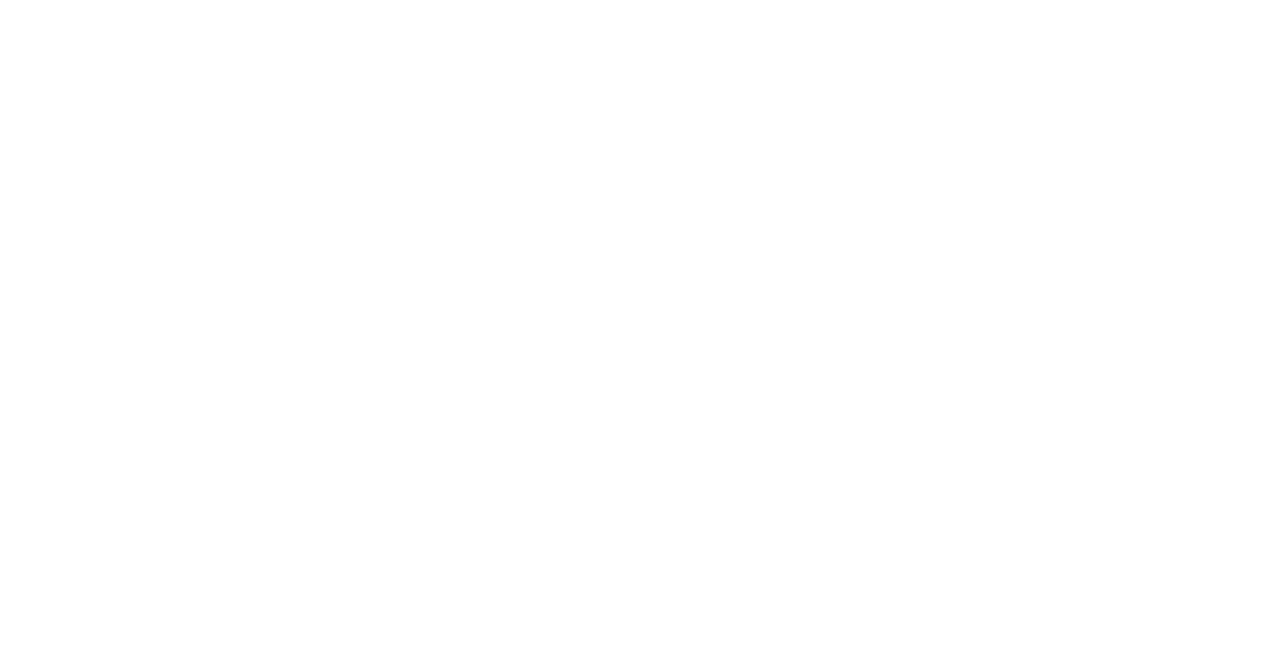
==== commit e241d075: "Update news.html" ====
--- a/pages/news.html
+++ b/pages/news.html
@@ -52,7 +52,7 @@
 		<div class="image-header">
 			<img src="../images/image-header-news.jpg">
 			<div class="tittle-header-box">
-				<h2>News</h2>
+				<h2>News</h2><br>
 				<a href="../index.html">Home</a><label> / News</label>
 			</div>
 		</div>
@@ -120,8 +120,8 @@
 								<img src="../images/events-01.jpg">
 								<div class="global-news-text">
 									<label style="color: var(--color-primary); font-weight: 600;">ÖGI Regionalveranstaltung:</label><br>
-									<label style="color: var(--font-color-primary);">Weichgewebechirurgie-Nahttechnik für Fortgeschrittene</label><br><br>
-									<button>Read More</button>
+									<label style="color: var(--font-color-primary);">Weichgewebechirurgie-Nahttechnik für Fortgeschrittene</label><br><br><br>
+									<a href="news_details.html" class="button">Read More</a><br><br>
 								</div>
 								<div class="date-news">
 									<label>June 05, 2022</label>
@@ -131,8 +131,8 @@
 								<img src="../images/events-02.jpg">
 								<div class="global-news-text">
 									<label style="color: var(--color-primary); font-weight: 600;">ÖGI Regionalveranstaltung:</label><br>
-									<label style="color: var(--font-color-primary);">Weichgewebechirurgie-Nahttechnik für Fortgeschrittene</label><br><br>
-									<button>Read More</button>
+									<label style="color: var(--font-color-primary);">Weichgewebechirurgie-Nahttechnik für Fortgeschrittene</label><br><br><br>
+									<a href="news_details.html" class="button">Read More</a><br><br>
 								</div>
 								<div class="date-news">
 									<label>June 05, 2022</label>
@@ -142,8 +142,8 @@
 								<img src="../images/events-03.jpg">
 								<div class="global-news-text">
 									<label style="color: var(--color-primary); font-weight: 600;">ÖGI Regionalveranstaltung:</label><br>
-									<label style="color: var(--font-color-primary);">Weichgewebechirurgie-Nahttechnik für Fortgeschrittene</label><br><br>
-									<button>Read More</button>
+									<label style="color: var(--font-color-primary);">Weichgewebechirurgie-Nahttechnik für Fortgeschrittene</label><br><br><br>
+									<a href="news_details.html" class="button">Read More</a><br><br>
 								</div>
 								<div class="date-news">
 									<label>June 05, 2022</label>
@@ -153,8 +153,8 @@
 								<img src="../images/events-01.jpg">
 								<div class="global-news-text">
 									<label style="color: var(--color-primary); font-weight: 600;">ÖGI Regionalveranstaltung:</label><br>
-									<label style="color: var(--font-color-primary);">Weichgewebechirurgie-Nahttechnik für Fortgeschrittene</label><br><br>
-									<button>Read More</button>
+									<label style="color: var(--font-color-primary);">Weichgewebechirurgie-Nahttechnik für Fortgeschrittene</label><br><br><br>
+									<a href="news_details.html" class="button">Read More</a><br><br>
 								</div>
 								<div class="date-news">
 									<label>June 05, 2022</label>
@@ -164,8 +164,8 @@
 								<img src="../images/events-02.jpg">
 								<div class="global-news-text">
 									<label style="color: var(--color-primary); font-weight: 600;">ÖGI Regionalveranstaltung:</label><br>
-									<label style="color: var(--font-color-primary);">Weichgewebechirurgie-Nahttechnik für Fortgeschrittene</label><br><br>
-									<button>Read More</button>
+									<label style="color: var(--font-color-primary);">Weichgewebechirurgie-Nahttechnik für Fortgeschrittene</label><br><br><br>
+									<a href="news_details.html" class="button">Read More</a><br><br>
 								</div>
 								<div class="date-news">
 									<label>June 05, 2022</label>
@@ -175,8 +175,8 @@
 								<img src="../images/events-03.jpg">
 								<div class="global-news-text">
 									<label style="color: var(--color-primary); font-weight: 600;">ÖGI Regionalveranstaltung:</label><br>
-									<label style="color: var(--font-color-primary);">Weichgewebechirurgie-Nahttechnik für Fortgeschrittene</label><br><br>
-									<button>Read More</button>
+									<label style="color: var(--font-color-primary);">Weichgewebechirurgie-Nahttechnik für Fortgeschrittene</label><br><br><br>
+									<a href="news_details.html" class="button">Read More</a><br><br>
 								</div>
 								<div class="date-news">
 									<label>June 05, 2022</label>
@@ -206,7 +206,7 @@
 									<div class="trending-text">
 										<label style="color: var(--color-primary); font-weight: 600;">ÖGI Regionalveranstaltung:</label><br>
 										<label style="color: var(--font-color-primary);">Weichgewebechirurgie-Nahttechnik für Fortgeschrittene</label><br><br>
-										<button>Read More   <i class="fa fa-arrow-right"></i></button>
+										<button type="submit">Read More   <i class="fa fa-arrow-right"></i></button>
 									</div>
 								</div>
 								<div class="trending-box">
--- a/style.css
+++ b/style.css
@@ -106,11 +106,28 @@
 	border-radius: var(--border-radius-button);
 }
 
+.button{
+	background: var(--color-primary);
+	color: var(--color-secundary);
+	font-family: var(--font-family);
+	font-size: var(--font-size-text);
+	padding: 15px 50px;
+	border-radius: var(--border-radius-button);
+}
+
 button:hover{
 	background: var(--color-secundary);
 	color: var(--color-primary);
 	transition: all 500ms ease;
 	cursor: pointer;
+}
+
+.button:hover{
+	background: var(--color-secundary);
+	color: var(--color-primary);
+	transition: all 500ms ease;
+	cursor: pointer;
+	text-decoration: none;
 }
 
 .top-menu{
@@ -709,6 +726,8 @@
 	height: auto;
 	text-align: center;
 	overflow: hidden;
+	border-radius: 15px;
+	position: relative;
 }
 
 .body .section-news-rows .global-news .global-news-box img{
@@ -732,6 +751,16 @@
 	position: relative;
 	z-index: 99;
 	margin-bottom: 40px;
+}
+
+.body .section-news-rows .global-news .global-news-box .date-news{
+	background: var(--color-secundary);
+	color: var(--color-primary);
+	padding: 5px 15px;
+	border-radius: 8px;
+	position: absolute;
+	top: 5px;
+	left: 5px;
 }
 
 .body .section-news-rows .search-news{
@@ -816,6 +845,130 @@
 	margin: 10px;
 }
 
+.body .image-header .tittle-header-box-news{
+	background-color: var(--color-secundary);
+	color: var(--color-primary);
+	padding: 40px 50px;
+	text-align: center;
+	border-radius: var(--border-radius-image);
+	position: absolute;
+	top: 90%;
+}
+
+.body .section-news-details{
+	display: flex;
+	text-align: left;
+	justify-content: space-between;
+}
+
+.body .section-news-details .news-details{
+	width: 60%;
+	display: block;
+	padding: 0 50px;
+	line-height: 20px;
+}
+
+.body .section-news-details .trending{
+	background-color: var(--background-secundary);
+	padding: 15px;
+	border-radius: 15px;
+	height: fit-content;
+}
+
+.body .section-news-details .trending .trending-box{
+	width: 90%;
+	height: auto;
+	text-align: left;
+	overflow: hidden;
+	display: flex;
+	justify-content: center;
+	align-items: center;
+	margin-bottom: 20px;
+}
+
+.body .section-news-details .trending .trending-box img{
+	width: 50%;
+	height: 180px;
+	border-radius: 15px 0 0 15px;
+	object-fit: cover;
+}
+
+.body .section-news-details .trending .trending-box .trending-text{
+	width: 100%;
+	height: 100%;
+	border-radius: 0 15px 15px 0;
+	background: var(--background-primary);
+	padding: 30px 20px;
+	line-height: 18px;
+	position: relative;
+	z-index: 99;
+	display: grid;
+}
+
+.body .section-news-details .trending .trending-box .trending-text button{
+	width: 150px;
+	padding: 5px;
+	background: var(--background-primary);
+	color: var(--color-primary);
+	text-align:left;
+}
+
+.body .section-news-details .trending .trending-box .trending-text button i{
+	font-weight: 400;
+	margin-left: 5px;
+}
+
+.body .section-news-details .news-details .icon-share .facebook{
+	display: flex;
+	align-items: center;
+	margin-right: 15px;
+}
+.body .section-news-details .news-details .icon-share .facebook i{
+	background: #1877f2;
+	color: #fff;
+	border-radius: 50%;
+	width: 50px;
+	height: 50px;
+	line-height: 50px;
+	text-align: center;
+	font-size: 18px;
+	position: relative;
+	z-index: 999;
+}
+.body .section-news-details .news-details .icon-share .facebook	 label{
+	background: #1877f2;
+	color: #fff;
+	border-radius: 0 10px 10px 0;
+	padding: 8px 25px;
+	text-align: center;
+	margin-left: -20px;
+}
+
+.body .section-news-details .news-details .icon-share .twitter{
+	display: flex;
+	align-items: center;
+}
+.body .section-news-details .news-details .icon-share .twitter i{
+	background: #1d9bf0;
+	color: #fff;
+	border-radius: 50%;
+	width: 50px;
+	height: 50px;
+	line-height: 50px;
+	text-align: center;
+	font-size: 18px;
+	position: relative;
+	z-index: 999;
+}
+.body .section-news-details .news-details .icon-share .twitter label{
+	background: #1d9bf0;
+	color: #fff;
+	border-radius: 0 10px 10px 0;
+	padding: 8px 25px;
+	text-align: center;
+	margin-left: -20px;
+}
+
 
 
 @media screen and (max-width: 1450px){
